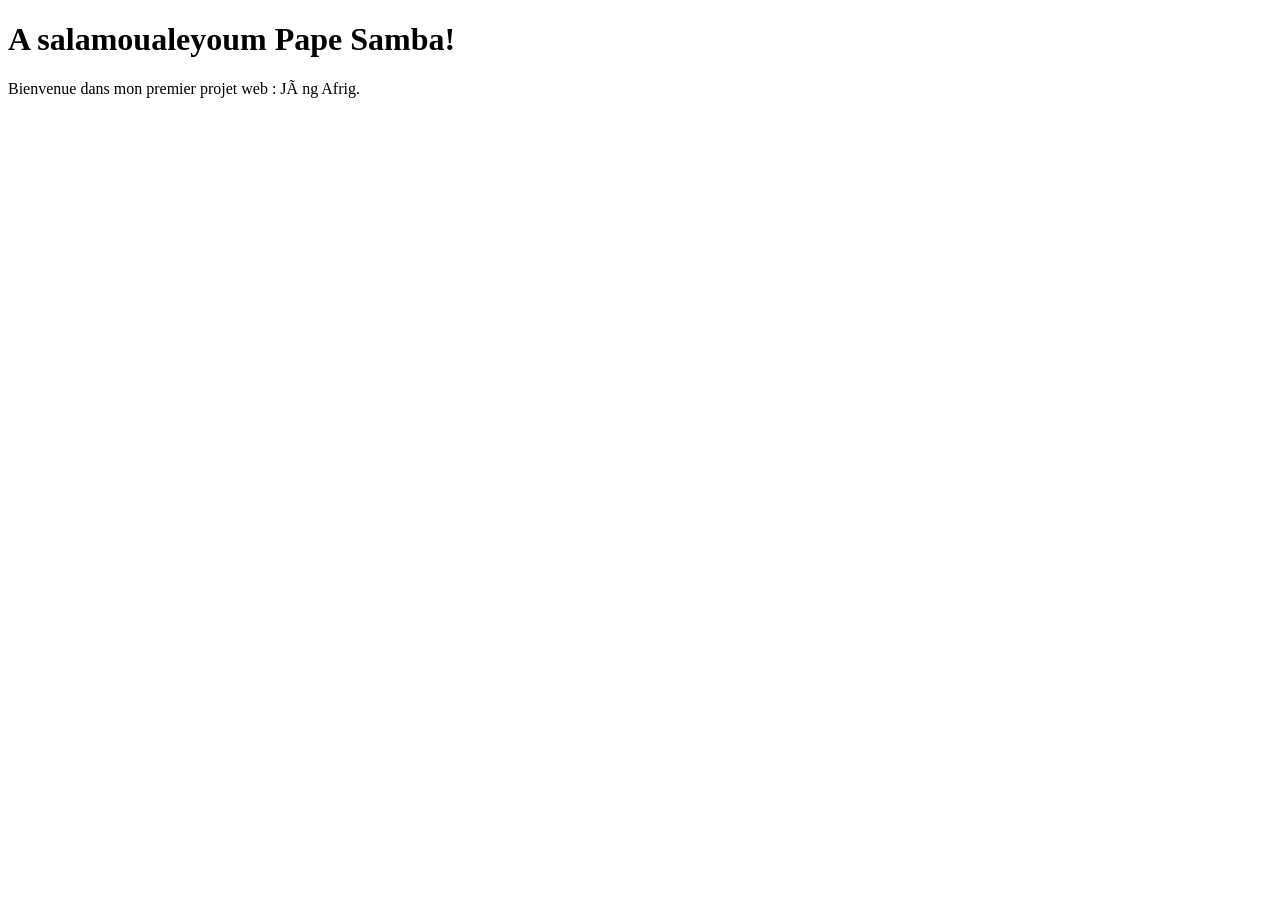
==== index.html @ a53d841e "v0 : premier setup avec hello world" ====
<!DOCTYPE html>
<html lang="fr">
<head>
<meta charset="UTF -8">
<title >Hello Fatou </title >
</head>
<body>
<h1>A salamoualeyoum Pape Samba!</h1>
<p>Bienvenue dans mon premier projet web : Jàng Afrig.</p>
</body>
</html>
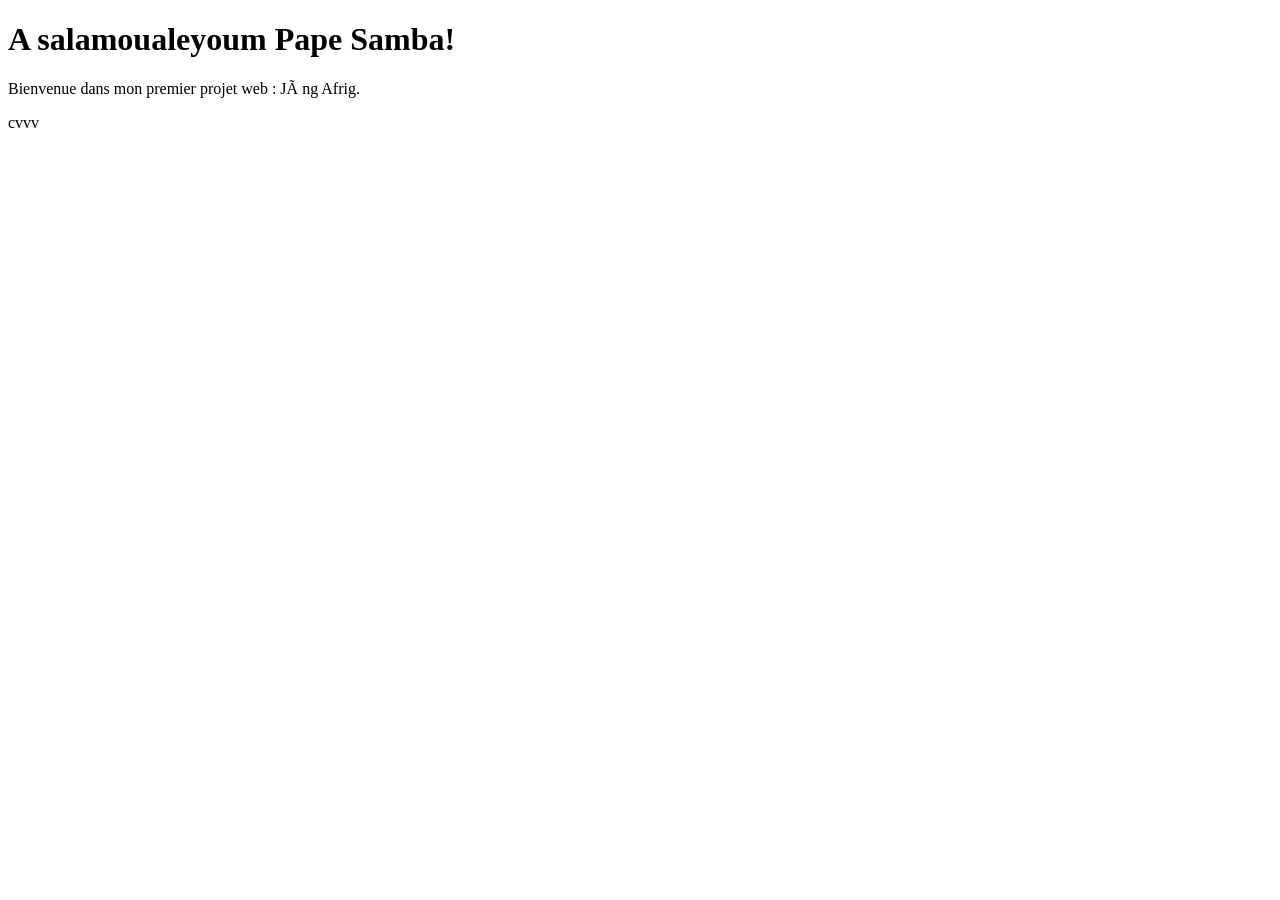
==== commit cab1b56b: "v0 : premier setup avec hello world" ====
--- a/index.html
+++ b/index.html
@@ -2,10 +2,113 @@
 <html lang="fr">
 <head>
 <meta charset="UTF -8">
-<title >Hello Fatou </title >
+<title >Hello pape samba </title >
 </head>
 <body>
 <h1>A salamoualeyoum Pape Samba!</h1>
 <p>Bienvenue dans mon premier projet web : Jàng Afrig.</p>
-</body>
-</html>+</body>  cvvv
+</html>
+
+
+
+
+
+
+
+
+
+
+
+
+
+
+
+
+
+
+
+
+
+
+
+
+
+
+
+
+
+
+
+
+
+
+
+
+
+
+
+
+
+
+
+
+
+
+
+
+
+
+
+
+
+
+
+
+
+
+
+
+
+
+
+
+
+
+
+
+
+
+
+
+
+
+
+
+
+
+
+
+
+
+
+
+
+
+
+
+
+
+
+
+
+
+
+
+
+
+
+
+
+
+
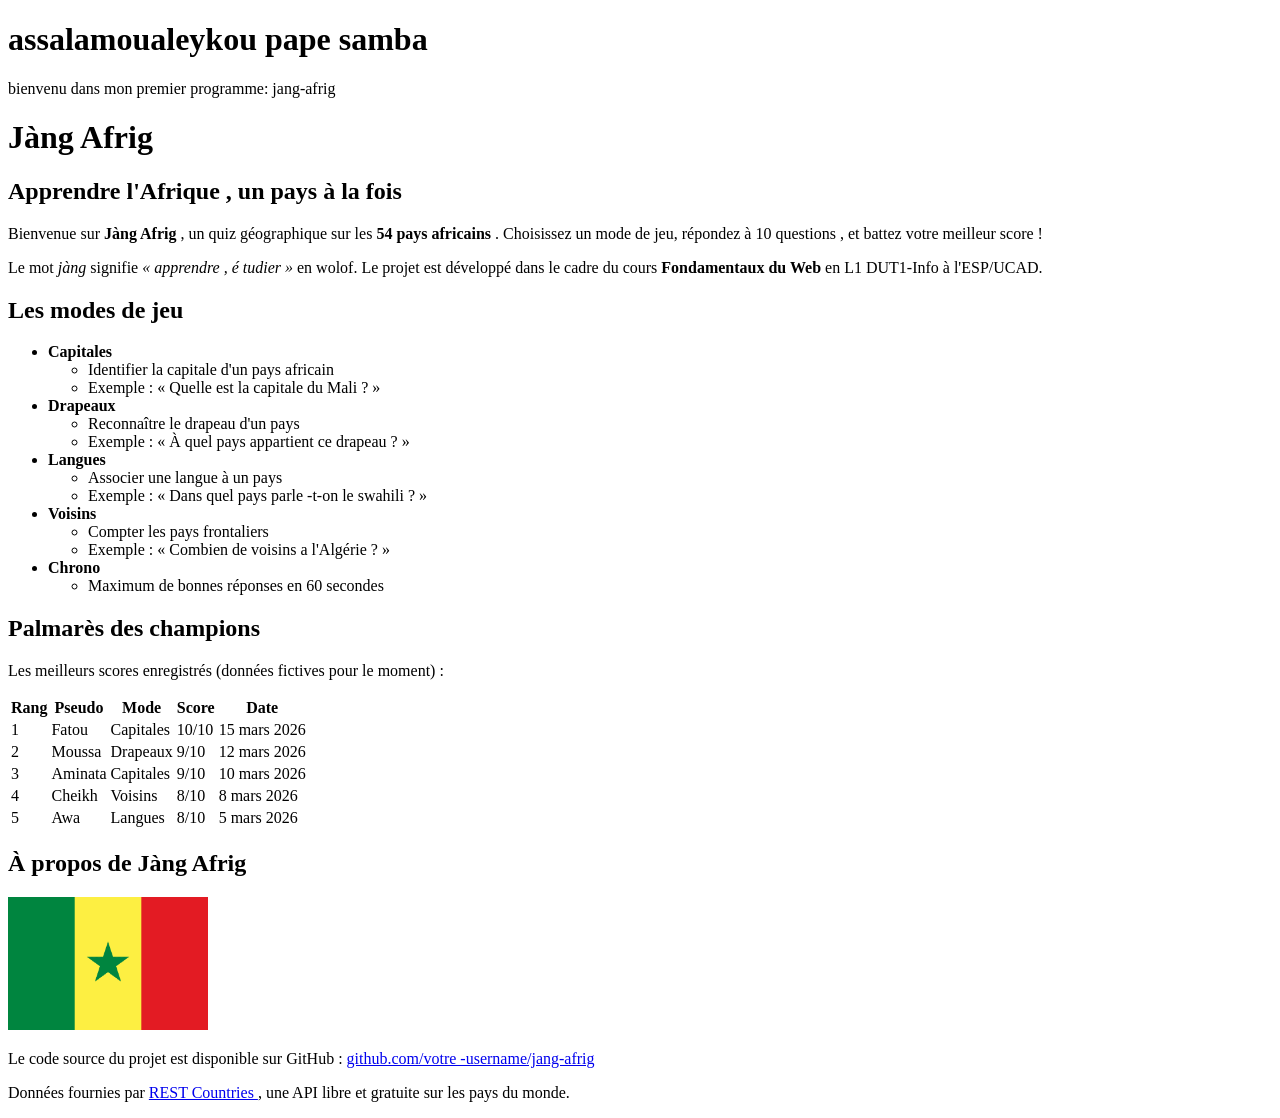
==== commit 2b97942d: "v0.1 : page d'acceuil HTML brut" ====
--- a/index.html
+++ b/index.html
@@ -1,114 +1,130 @@
 <!DOCTYPE html>
-<html lang="fr">
+<html lang="en">
 <head>
-<meta charset="UTF -8">
-<title >Hello pape samba </title >
+    <meta charset="UTF-8">
+    <meta name="viewport" content="width=device-width, initial-scale=1.0">
+    <title>hello pape samba</title>
 </head>
 <body>
-<h1>A salamoualeyoum Pape Samba!</h1>
-<p>Bienvenue dans mon premier projet web : Jàng Afrig.</p>
-</body>  cvvv
-</html>
+    <h1>assalamoualeykou pape samba</h1>
+    <p>bienvenu dans mon premier programme: jang-afrig</p>
 
+    <h1>Jàng Afrig </h1>
+<h2>Apprendre l'Afrique , un pays à la fois </h2>
+<p>
+Bienvenue sur <strong >Jàng Afrig </strong >, un quiz géographique sur
+les
+<strong >54 pays africains </strong >. Choisissez un mode de jeu,
+répondez à
+10 questions , et battez votre meilleur score !
+</p>
+<p>
+Le mot <em>jàng</em> signifie <em>«&nbsp;apprendre , é
+tudier&nbsp;»</em>
+en wolof. Le projet est développé dans le cadre du cours
+<strong >Fondamentaux du Web </strong > en L1 DUT1-Info à l'ESP/UCAD.
+</p>
+<h2>Les modes de jeu </h2>
+<ul>
+<li>
+<strong >Capitales </strong >
+<ul>
+<li>Identifier la capitale d'un pays africain </li>
+<li>Exemple : « Quelle est la capitale du Mali ? »</li>
+</ul>
+</li>
+<li>
+<strong >Drapeaux </strong >
+<ul>
+<li>Reconnaître le drapeau d'un pays </li>
+<li>Exemple : « À quel pays appartient ce drapeau ? »</li>
+</ul>
+</li>
+<li>
+<strong >Langues </strong >
+<ul>
+<li>Associer une langue à un pays </li>
+<li>Exemple : « Dans quel pays parle -t-on le swahili ? »</li>
+</ul>
+</li>
+<li>
+<strong >Voisins </strong >
+<ul>
+<li>Compter les pays frontaliers </li>
+<li>Exemple : « Combien de voisins a l'Algérie ? »</li>
+</ul>
+</li>
+<li>
+<strong >Chrono </strong >
+<ul>
+<li>Maximum de bonnes réponses en 60 secondes </li>
+</ul>
+</li>
+</ul>
 
+<h2>Palmarès des champions </h2>
+<p>Les meilleurs scores enregistrés (données fictives pour le moment)
+:</p>
+<table >
+<tr>
+<th>Rang </th>
+<th>Pseudo </th>
+<th>Mode </th>
+<th>Score </th>
+<th>Date </th>
+</tr>
+<tr>
+<td>1</td>
+<td>Fatou </td>
+<td>Capitales </td>
+<td>10/10</td>
+<td>15 mars 2026</td>
+</tr>
+<tr>
+<td>2</td>
+<td>Moussa </td>
+<td>Drapeaux </td>
+<td>9/10</td>
+<td>12 mars 2026</td>
+</tr>
+<tr>
+<td>3</td>
+<td>Aminata </td>
+<td>Capitales </td>
+<td>9/10</td>
+<td>10 mars 2026</td>
+</tr>
+<tr>
+<td>4</td>
+<td>Cheikh </td>
+<td>Voisins </td>
+<td>8/10</td>
+<td>8 mars 2026</td>
+</tr>
+<tr>
+<td>5</td>
+<td>Awa </td>
+<td>Langues </td>
+<td>8/10</td>
+<td>5 mars 2026</td>
+</tr>
+</table >
 
+<h2>À propos de Jàng Afrig </h2>
+<p>
+<img src="images/drapeau.png" alt="Drapeau africain" width="200">
+</p>
+<p>
+Le code source du projet est disponible sur GitHub :
+<a href="https://github.com/pape-samba-ba/jang-afrig">
+github.com/votre -username/jang-afrig
+</a>
+</p>
+<p>
+Données fournies par
+<a href="https://restcountries.com">REST Countries </a>,
+une API libre et gratuite sur les pays du monde.
+</p>
 
-
-
-
-
-
-
-
-
-
-
-
-
-
-
-
-
-
-
-
-
-
-
-
-
-
-
-
-
-
-
-
-
-
-
-
-
-
-
-
-
-
-
-
-
-
-
-
-
-
-
-
-
-
-
-
-
-
-
-
-
-
-
-
-
-
-
-
-
-
-
-
-
-
-
-
-
-
-
-
-
-
-
-
-
-
-
-
-
-
-
-
-
-
-
-
-
-
-
-
+</body>
+</html>
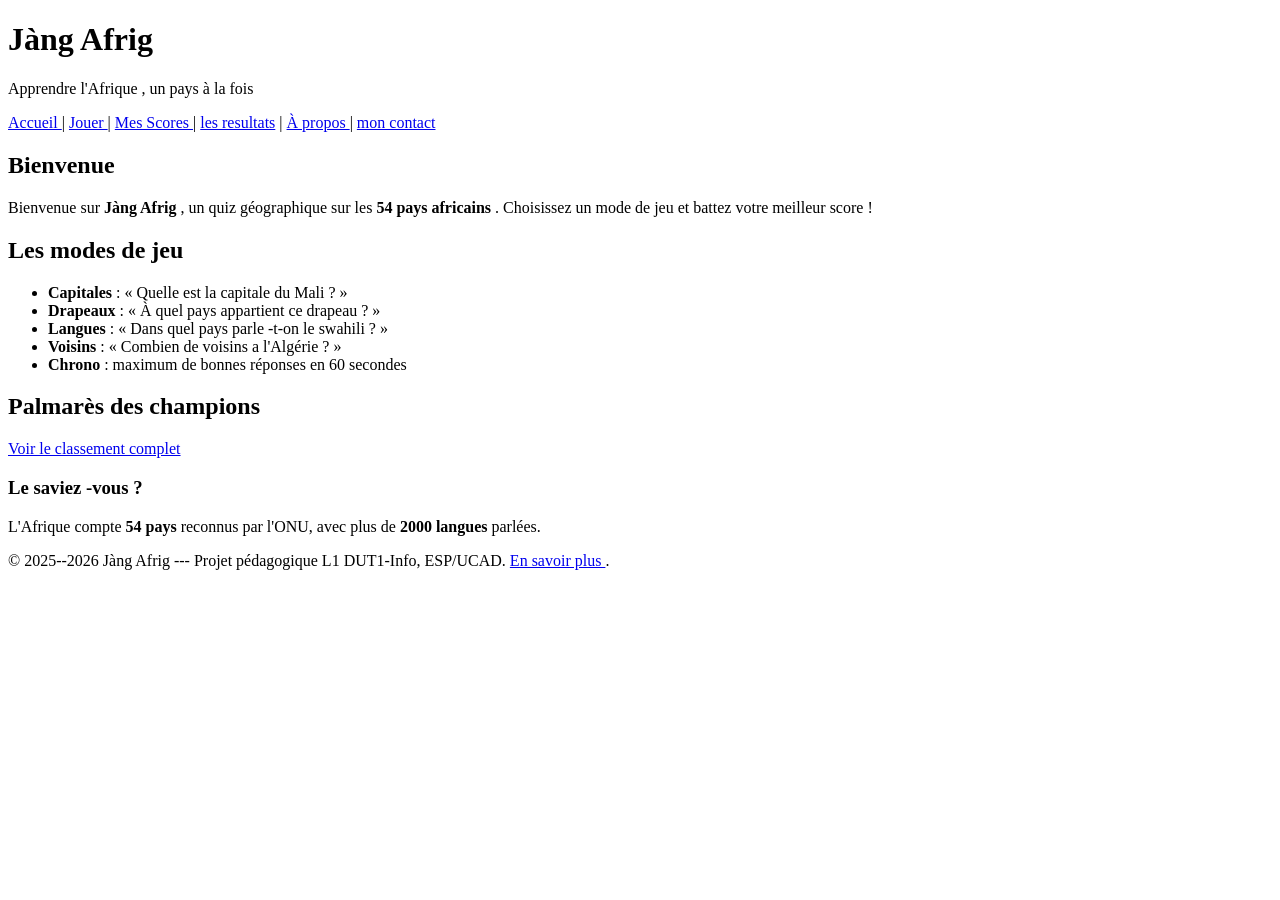
==== commit 0cb259bd: "v0.2 : 5 pages HTML semantiques + formulaire" ====
--- a/index.html
+++ b/index.html
@@ -6,125 +6,63 @@
     <title>hello pape samba</title>
 </head>
 <body>
-    <h1>assalamoualeykou pape samba</h1>
-    <p>bienvenu dans mon premier programme: jang-afrig</p>
-
-    <h1>Jàng Afrig </h1>
-<h2>Apprendre l'Afrique , un pays à la fois </h2>
+<header >
+<h1>Jàng Afrig </h1>
+<p>Apprendre l'Afrique , un pays à la fois </p>
+</header >
+<nav>
+<a href="index.html">Accueil </a> |
+<a href="quiz.html">Jouer </a> |
+<a href="scores.html">Mes Scores </a> |
+<a href="resultats.html">les resultats</a> |
+<a href="apropos.html">À propos </a>|
+<a href="contact.html">mon contact</a> 
+</nav>
+<main>
+   
+<section >
+<h2>Bienvenue </h2>
 <p>
-Bienvenue sur <strong >Jàng Afrig </strong >, un quiz géographique sur
-les
-<strong >54 pays africains </strong >. Choisissez un mode de jeu,
-répondez à
-10 questions , et battez votre meilleur score !
+Bienvenue sur <strong >Jàng Afrig </strong >, un quiz
+géographique sur les
+<strong >54 pays africains </strong >. Choisissez un mode de
+jeu et battez
+votre meilleur score !
 </p>
-<p>
-Le mot <em>jàng</em> signifie <em>«&nbsp;apprendre , é
-tudier&nbsp;»</em>
-en wolof. Le projet est développé dans le cadre du cours
-<strong >Fondamentaux du Web </strong > en L1 DUT1-Info à l'ESP/UCAD.
-</p>
+</section >
+<section >
 <h2>Les modes de jeu </h2>
 <ul>
-<li>
-<strong >Capitales </strong >
-<ul>
-<li>Identifier la capitale d'un pays africain </li>
-<li>Exemple : « Quelle est la capitale du Mali ? »</li>
+<li><strong >Capitales </strong > : « Quelle est la capitale
+du Mali ? »</li>
+<li><strong >Drapeaux </strong > : « À quel pays appartient
+ce drapeau ? »</li>
+<li><strong >Langues </strong > : « Dans quel pays
+parle -t-on le swahili ? »</li>
+<li><strong >Voisins </strong > : « Combien de voisins a
+l'Algérie ? »</li>
+<li><strong >Chrono </strong > : maximum de bonnes réponses
+en 60 secondes </li>
 </ul>
-</li>
-<li>
-<strong >Drapeaux </strong >
-<ul>
-<li>Reconnaître le drapeau d'un pays </li>
-<li>Exemple : « À quel pays appartient ce drapeau ? »</li>
-</ul>
-</li>
-<li>
-<strong >Langues </strong >
-<ul>
-<li>Associer une langue à un pays </li>
-<li>Exemple : « Dans quel pays parle -t-on le swahili ? »</li>
-</ul>
-</li>
-<li>
-<strong >Voisins </strong >
-<ul>
-<li>Compter les pays frontaliers </li>
-<li>Exemple : « Combien de voisins a l'Algérie ? »</li>
-</ul>
-</li>
-<li>
-<strong >Chrono </strong >
-<ul>
-<li>Maximum de bonnes réponses en 60 secondes </li>
-</ul>
-</li>
-</ul>
-
+</section >
+<section >
 <h2>Palmarès des champions </h2>
-<p>Les meilleurs scores enregistrés (données fictives pour le moment)
-:</p>
-<table >
-<tr>
-<th>Rang </th>
-<th>Pseudo </th>
-<th>Mode </th>
-<th>Score </th>
-<th>Date </th>
-</tr>
-<tr>
-<td>1</td>
-<td>Fatou </td>
-<td>Capitales </td>
-<td>10/10</td>
-<td>15 mars 2026</td>
-</tr>
-<tr>
-<td>2</td>
-<td>Moussa </td>
-<td>Drapeaux </td>
-<td>9/10</td>
-<td>12 mars 2026</td>
-</tr>
-<tr>
-<td>3</td>
-<td>Aminata </td>
-<td>Capitales </td>
-<td>9/10</td>
-<td>10 mars 2026</td>
-</tr>
-<tr>
-<td>4</td>
-<td>Cheikh </td>
-<td>Voisins </td>
-<td>8/10</td>
-<td>8 mars 2026</td>
-</tr>
-<tr>
-<td>5</td>
-<td>Awa </td>
-<td>Langues </td>
-<td>8/10</td>
-<td>5 mars 2026</td>
-</tr>
-</table >
-
-<h2>À propos de Jàng Afrig </h2>
+<p><a href="scores.html">Voir le classement complet </a></p>
+</section >
+</main>
+ <aside >
+<h3>Le saviez -vous ?</h3>
 <p>
-<img src="images/drapeau.png" alt="Drapeau africain" width="200">
+L'Afrique compte <strong >54 pays </strong > reconnus par l'ONU,
+avec plus de <strong >2000 langues </strong > parlées.
 </p>
+</aside>
+<footer >
 <p>
-Le code source du projet est disponible sur GitHub :
-<a href="https://github.com/pape-samba-ba/jang-afrig">
-github.com/votre -username/jang-afrig
-</a>
+&copy; 2025--2026 Jàng Afrig --- Projet pédagogique L1
+DUT1-Info, ESP/UCAD.
+<a href="apropos.html">En savoir plus </a>.
 </p>
-<p>
-Données fournies par
-<a href="https://restcountries.com">REST Countries </a>,
-une API libre et gratuite sur les pays du monde.
-</p>
-
+</footer >
 </body>
 </html>
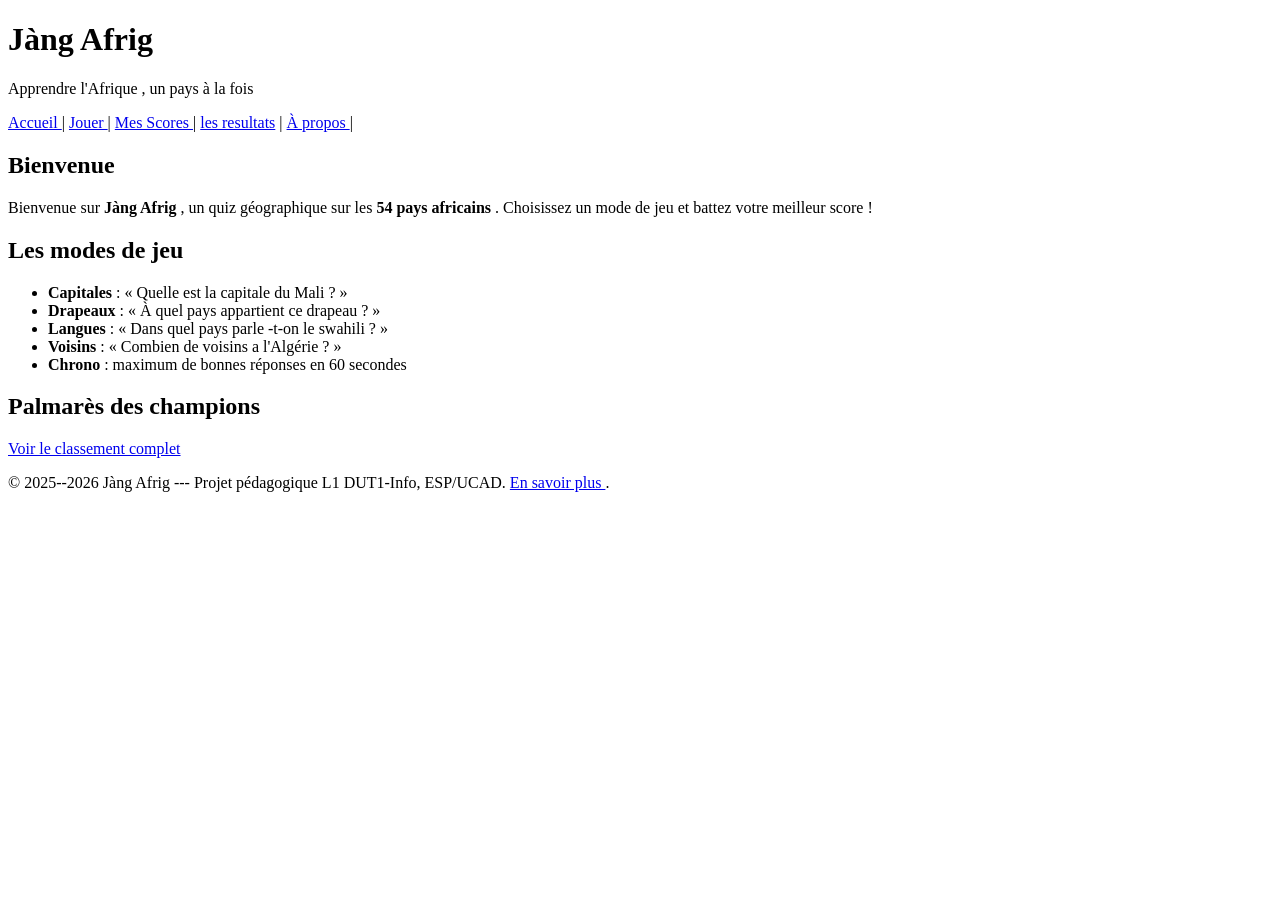
==== commit 9f7213d1: "v0.2 : 5 pages HTML semantiques + formulaire" ====
--- a/index.html
+++ b/index.html
@@ -16,7 +16,6 @@
 <a href="scores.html">Mes Scores </a> |
 <a href="resultats.html">les resultats</a> |
 <a href="apropos.html">À propos </a>|
-<a href="contact.html">mon contact</a> 
 </nav>
 <main>
    
@@ -50,13 +49,7 @@
 <p><a href="scores.html">Voir le classement complet </a></p>
 </section >
 </main>
- <aside >
-<h3>Le saviez -vous ?</h3>
-<p>
-L'Afrique compte <strong >54 pays </strong > reconnus par l'ONU,
-avec plus de <strong >2000 langues </strong > parlées.
-</p>
-</aside>
+
 <footer >
 <p>
 &copy; 2025--2026 Jàng Afrig --- Projet pédagogique L1
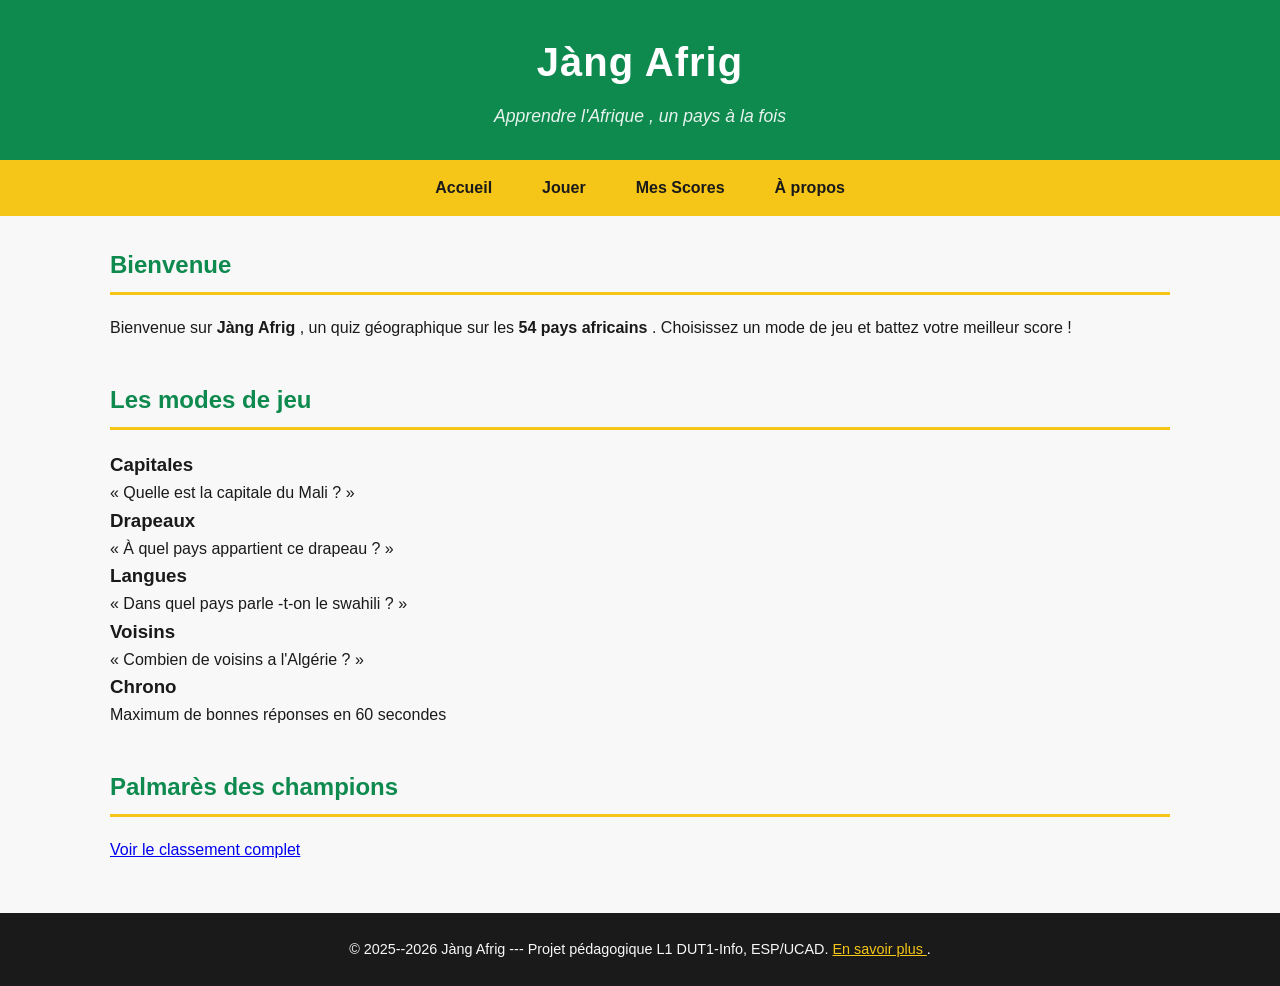
==== commit 29d35152: "v0.3 : CSS panafricain + Google Fonts" ====
--- a/index.html
+++ b/index.html
@@ -4,6 +4,12 @@
     <meta charset="UTF-8">
     <meta name="viewport" content="width=device-width, initial-scale=1.0">
     <title>hello pape samba</title>
+    <link rel="preconnect" href="https://fonts.googleapis.com">
+<link rel="preconnect" href="https://fonts.gstatic.com" crossorigin >
+<link
+href="https://fonts.googleapis.com/css2?family=Poppins:wght@400;600&family=Montserrat:wght@600;700&display=swap"
+rel="stylesheet">
+    <link rel="stylesheet" href="style.css">
 </head>
 <body>
 <header >
@@ -11,11 +17,10 @@
 <p>Apprendre l'Afrique , un pays à la fois </p>
 </header >
 <nav>
-<a href="index.html">Accueil </a> |
-<a href="quiz.html">Jouer </a> |
-<a href="scores.html">Mes Scores </a> |
-<a href="resultats.html">les resultats</a> |
-<a href="apropos.html">À propos </a>|
+<a href="index.html">Accueil </a> 
+<a href="quiz.html">Jouer </a> 
+<a href="scores.html">Mes Scores </a> 
+<a href="apropos.html">À propos </a>
 </nav>
 <main>
    
@@ -29,21 +34,33 @@
 votre meilleur score !
 </p>
 </section >
+
 <section >
 <h2>Les modes de jeu </h2>
-<ul>
-<li><strong >Capitales </strong > : « Quelle est la capitale
-du Mali ? »</li>
-<li><strong >Drapeaux </strong > : « À quel pays appartient
-ce drapeau ? »</li>
-<li><strong >Langues </strong > : « Dans quel pays
-parle -t-on le swahili ? »</li>
-<li><strong >Voisins </strong > : « Combien de voisins a
-l'Algérie ? »</li>
-<li><strong >Chrono </strong > : maximum de bonnes réponses
-en 60 secondes </li>
-</ul>
+<div class="modes -grille">
+<div class="carte -mode carte -jaune">
+<h3>Capitales </h3>
+<p>« Quelle est la capitale du Mali ? »</p>
+</div>
+<div class="carte -mode carte -rouge">
+<h3>Drapeaux </h3>
+<p>« À quel pays appartient ce drapeau ? »</p>
+</div>
+<div class="carte -mode carte -vert">
+<h3>Langues </h3>
+<p>« Dans quel pays parle -t-on le swahili ? »</p>
+</div>
+<div class="carte -mode carte -jaune">
+<h3>Voisins </h3>
+<p>« Combien de voisins a l'Algérie ? »</p>
+</div>
+<div class="carte -mode carte -rouge">
+<h3>Chrono </h3>
+<p>Maximum de bonnes réponses en 60 secondes </p>
+</div>
+</div>
 </section >
+
 <section >
 <h2>Palmarès des champions </h2>
 <p><a href="scores.html">Voir le classement complet </a></p>
--- a/style.css
+++ b/style.css
@@ -0,0 +1,179 @@
+/* ===== Reset minimal ===== */
+* {
+box-sizing: border-box;
+margin: 0;
+padding: 0;
+}
+body {
+font-family: sans-serif;
+line-height: 1.6;
+color: #1A1A1A;
+background-color: #F8F8F8;
+}
+
+/* ===== Palette panafricaine ===== */
+:root {
+--vert: #0E8A4F;
+--jaune: #F5C518;
+--rouge: #C8332E;
+--noir: #1A1A1A;
+--blanc-casse: #F8F8F8;
+}
+
+body {
+font-family: 'Poppins ', sans-serif;
+line-height: 1.6;
+color: var(--noir);
+background-color: var(--blanc -casse);
+}
+h1, h2, h3 {
+font-family: 'Montserrat ', sans-serif;
+font-weight: 700;
+}
+
+/* ===== Header ===== */
+header {
+background-color: var(--vert);
+color: white;
+padding: 30px 20px;
+text-align: center;
+}
+header h1 {
+font-size: 2.5rem;
+margin-bottom: 8px;
+letter-spacing: 1px;
+}
+header p {
+font-size: 1.1rem;
+opacity: 0.9;
+font-style: italic;
+}
+
+
+/* ===== Navigation ===== */
+nav {
+background-color: var(--jaune);
+padding: 0;
+display: flex;
+justify-content: center;
+flex-wrap: wrap;
+}
+nav a {
+color: var(--noir);
+text-decoration: none;
+font-weight: 600;
+padding: 15px 25px;
+transition: background -color 0.2s;
+}
+nav a:hover {background-color: var(--vert);
+color: white;
+}
+
+/* ===== Section principale ===== */
+main {
+max-width: 1100px;
+margin: 30px auto;
+padding: 0 20px;
+}
+main section {
+margin-bottom: 40px;
+}
+main h2 {
+color: var(--vert);
+border-bottom: 3px solid var(--jaune);
+padding-bottom: 8px;
+margin-bottom: 20px;
+}
+
+/* ===== Grille de cartes (Flexbox) ===== */
+.modes -grille {
+display: flex;
+flex-wrap: wrap;
+gap: 15px;
+}
+.carte -mode {
+flex: 1 1 200px;
+padding: 20px;
+border-radius: 8px;
+color: var(--noir);
+box-shadow: 0 2px 6px rgba(0, 0, 0, 0.1);
+}
+.carte -mode h3 {
+margin-bottom: 8px;
+}
+.carte -jaune { background-color: var(--jaune); }
+.carte -rouge { background-color: var(--rouge); color: white; }
+.carte -vert { background-color: var(--vert); color: white; }
+
+/* ===== Boutons ===== */
+.btn {
+display: inline -block;
+padding: 12px 28px;
+font-size: 1rem;
+font-weight: 600;
+border: none;
+border-radius: 6px;
+cursor: pointer;
+text-decoration: none;
+transition: background -color 0.2s, transform 0.1s;
+}
+.btn-primary {
+background-color: var(--vert);
+color: white;
+}
+.btn-primary:hover {
+background-color: #0a6e3f; /* vert plus foncé */
+}
+.btn-primary:active {
+transform: scale(0.97);
+}
+.btn-secondary {
+background-color: var(--blanc -casse);
+color: var(--noir);
+border: 2px solid var(--noir);
+}
+.btn-secondary:hover {
+background-color: var(--noir);
+color: white;
+}
+
+/* ===== Tableaux ===== */
+table {
+width: 100%;
+border-collapse: collapse;
+margin-top: 15px;
+box-shadow: 0 2px 6px rgba(0, 0, 0, 0.05);
+}
+th {
+background-color: var(--vert);
+color: white;
+padding: 12px;
+text-align: left;
+}
+td {
+padding: 10px 12px;
+border-bottom: 1px solid #e0e0e0;
+}
+/* Lignes alternées (zébrures) */
+tr:nth-child(even) td {
+background-color: rgba(245, 197, 24, 0.08);
+}
+tr:hover td {
+background-color: rgba(14, 138, 79, 0.1);
+}
+
+/* ===== Footer ===== */
+footer {
+background-color: var(--noir);
+color: var(--blanc-casse);
+padding: 25px 20px;
+text-align: center;
+margin-top: 50px;
+font-size: 0.9rem;
+}
+footer a {color: var(--jaune);
+text-decoration: underline;
+}
+footer a:hover {
+color: white;
+}
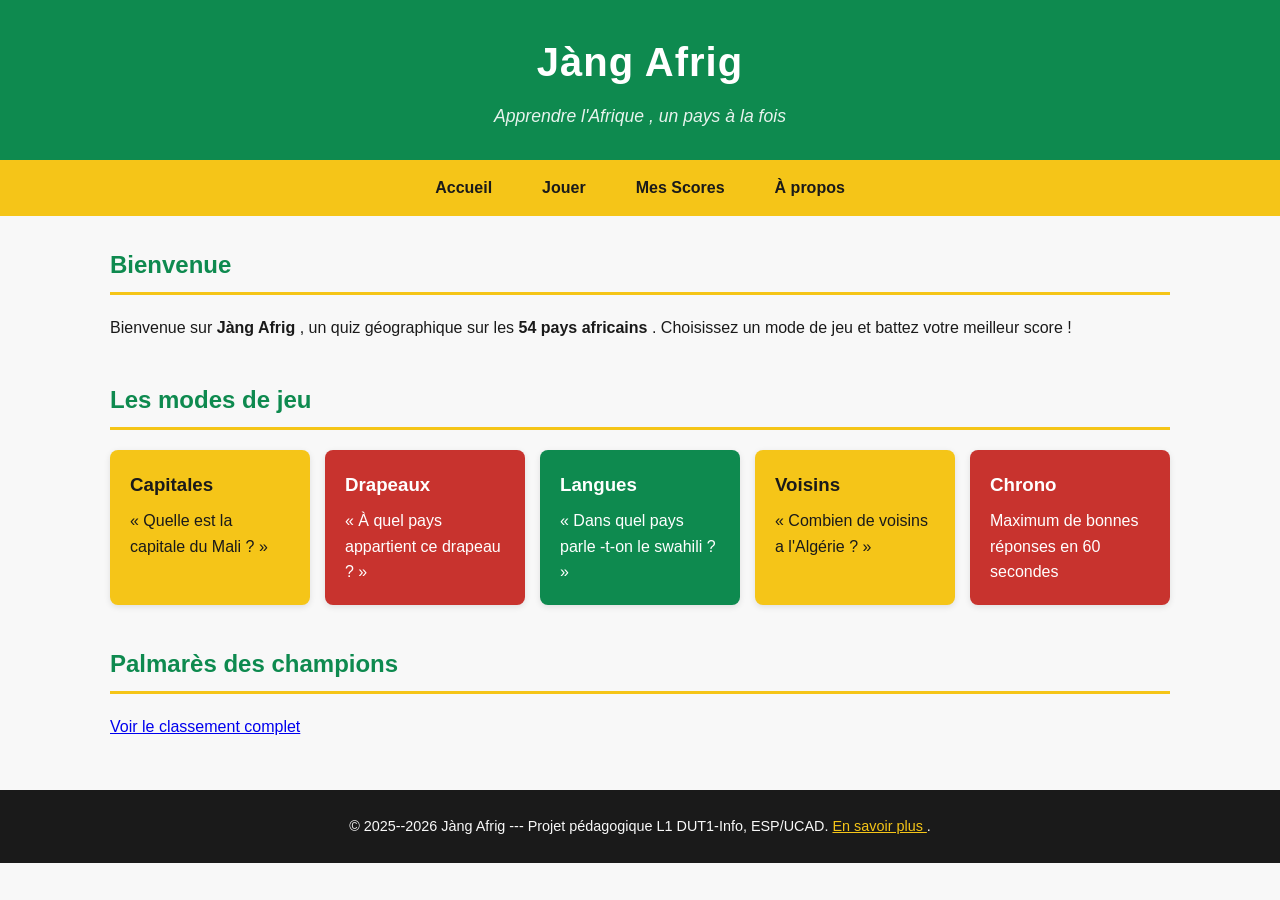
==== commit 4195c39c: "v0.3 : CSS panafricain + Google Fonts" ====
--- a/index.html
+++ b/index.html
@@ -37,24 +37,24 @@
 
 <section >
 <h2>Les modes de jeu </h2>
-<div class="modes -grille">
-<div class="carte -mode carte -jaune">
+<div class="modes-grille">
+<div class="carte-mode carte-jaune">
 <h3>Capitales </h3>
 <p>« Quelle est la capitale du Mali ? »</p>
 </div>
-<div class="carte -mode carte -rouge">
+<div class="carte-mode carte-rouge">
 <h3>Drapeaux </h3>
 <p>« À quel pays appartient ce drapeau ? »</p>
 </div>
-<div class="carte -mode carte -vert">
+<div class="carte-mode carte-vert">
 <h3>Langues </h3>
 <p>« Dans quel pays parle -t-on le swahili ? »</p>
 </div>
-<div class="carte -mode carte -jaune">
+<div class="carte-mode carte-jaune">
 <h3>Voisins </h3>
 <p>« Combien de voisins a l'Algérie ? »</p>
 </div>
-<div class="carte -mode carte -rouge">
+<div class="carte-mode carte-rouge">
 <h3>Chrono </h3>
 <p>Maximum de bonnes réponses en 60 secondes </p>
 </div>
--- a/style.css
+++ b/style.css
@@ -86,24 +86,24 @@
 }
 
 /* ===== Grille de cartes (Flexbox) ===== */
-.modes -grille {
+.modes-grille {
 display: flex;
 flex-wrap: wrap;
 gap: 15px;
 }
-.carte -mode {
+.carte-mode {
 flex: 1 1 200px;
 padding: 20px;
 border-radius: 8px;
 color: var(--noir);
 box-shadow: 0 2px 6px rgba(0, 0, 0, 0.1);
 }
-.carte -mode h3 {
+.carte-mode h3 {
 margin-bottom: 8px;
 }
-.carte -jaune { background-color: var(--jaune); }
-.carte -rouge { background-color: var(--rouge); color: white; }
-.carte -vert { background-color: var(--vert); color: white; }
+.carte-jaune { background-color: var(--jaune); }
+.carte-rouge { background-color: var(--rouge); color: white; }
+.carte-vert { background-color: var(--vert); color: white; }
 
 /* ===== Boutons ===== */
 .btn {
